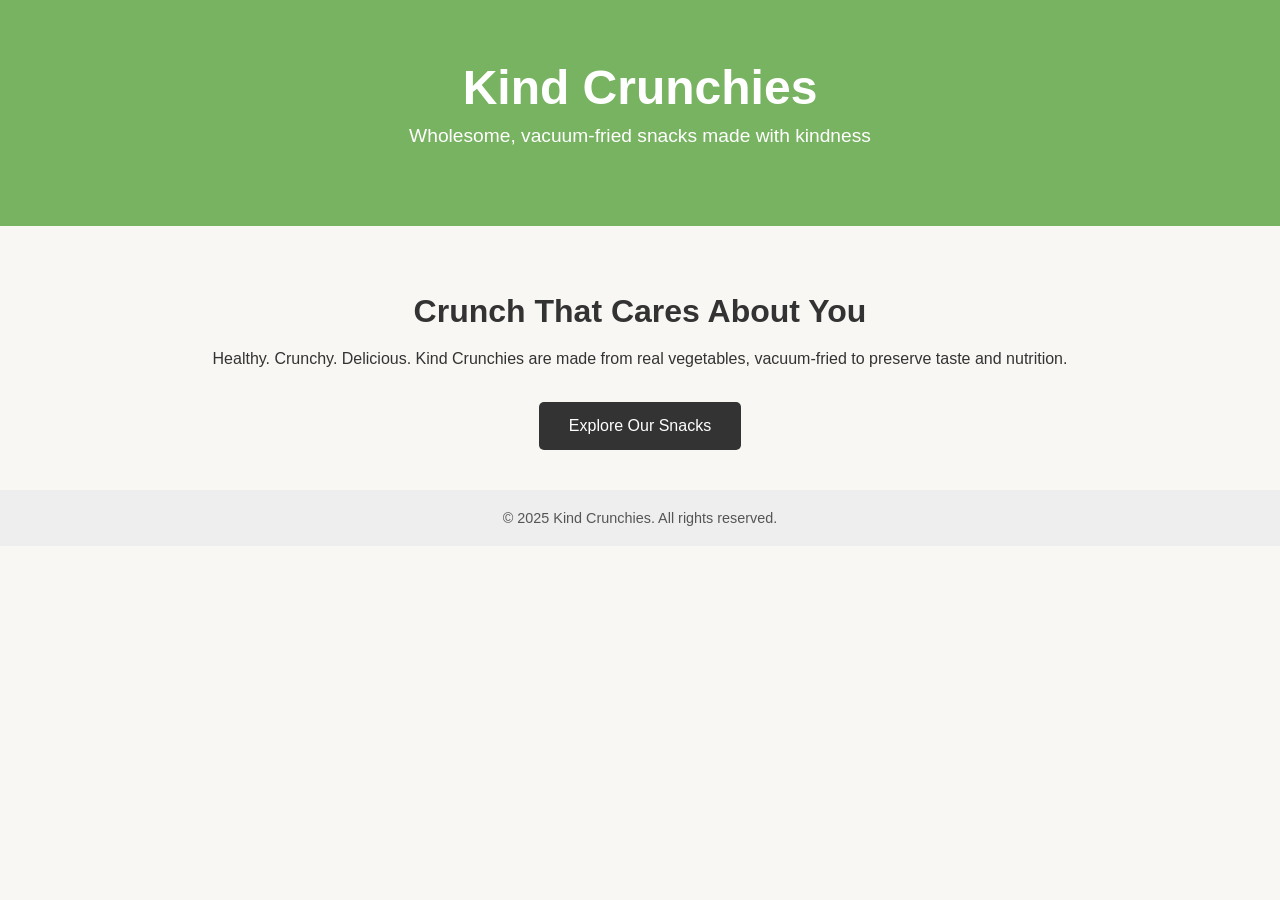
==== index.html @ 4fea8548 "Create index.html" ====
<!DOCTYPE html>
<html lang="en">
<head>
    <meta charset="UTF-8">
    <title>Kind Crunchies</title>
    <meta name="viewport" content="width=device-width, initial-scale=1.0">
    <style>
        body {
            margin: 0;
            font-family: 'Segoe UI', Tahoma, Geneva, Verdana, sans-serif;
            background-color: #f9f7f3;
            color: #333;
        }

        header {
            background-color: #78b361;
            color: white;
            padding: 60px 20px;
            text-align: center;
        }

        header h1 {
            margin: 0;
            font-size: 3em;
        }

        header p {
            font-size: 1.2em;
            margin-top: 10px;
        }

        section {
            padding: 40px 20px;
            text-align: center;
        }

        section h2 {
            font-size: 2em;
            margin-bottom: 20px;
        }

        .btn {
            padding: 15px 30px;
            background-color: #333;
            color: white;
            border: none;
            border-radius: 5px;
            font-size: 1em;
            cursor: pointer;
            transition: background-color 0.3s ease;
        }

        .btn:hover {
            background-color: #555;
        }

        footer {
            background-color: #eee;
            text-align: center;
            padding: 20px;
            font-size: 0.9em;
            color: #555;
        }
    </style>
</head>
<body>

<header>
    <h1>Kind Crunchies</h1>
    <p>Wholesome, vacuum-fried snacks made with kindness</p>
</header>

<section>
    <h2>Crunch That Cares About You</h2>
    <p>Healthy. Crunchy. Delicious. Kind Crunchies are made from real vegetables, vacuum-fried to preserve taste and nutrition.</p>
    <br>
    <button class="btn">Explore Our Snacks</button>
</section>

<footer>
    &copy; 2025 Kind Crunchies. All rights reserved.
</footer>

</body>
</html>
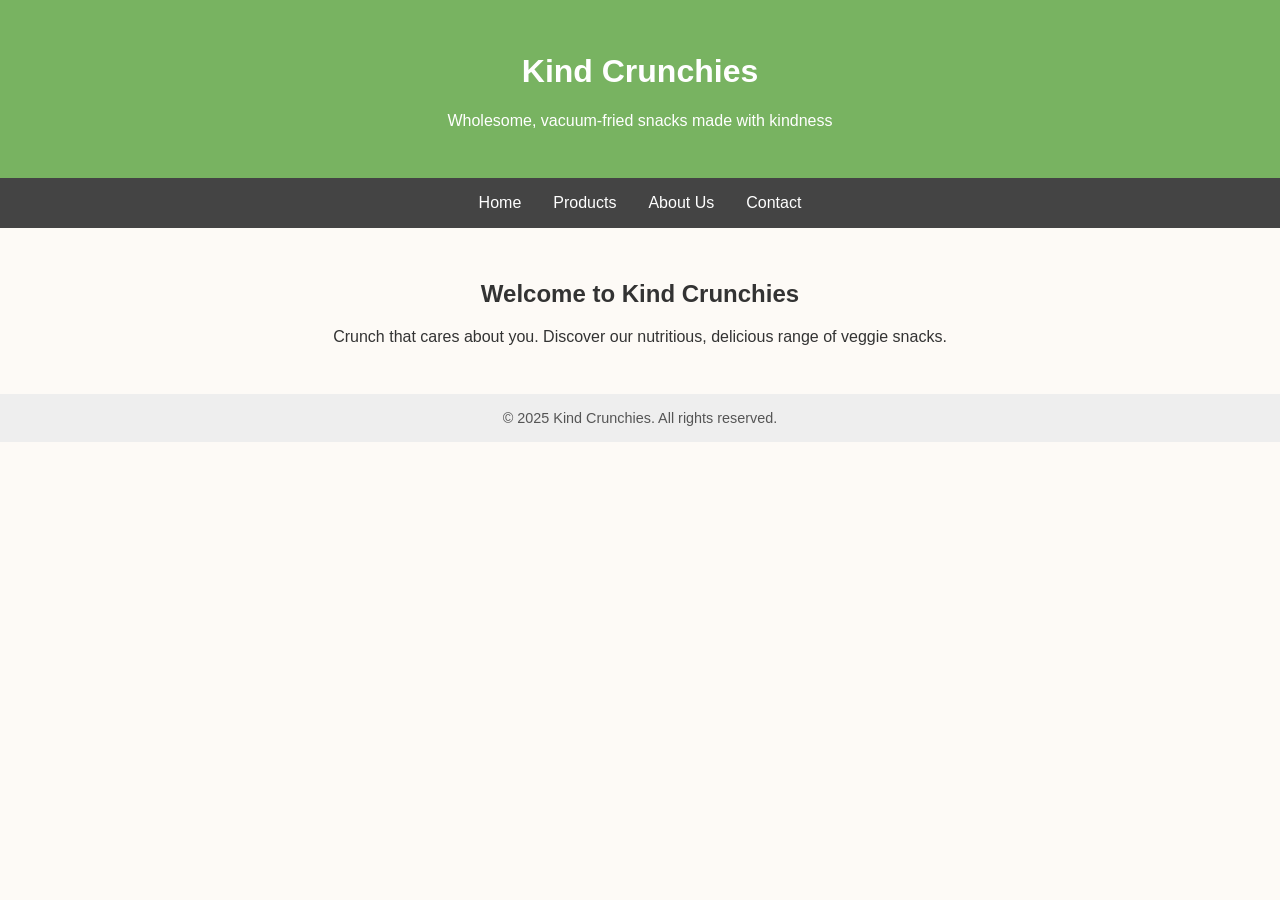
==== commit 57c8b16d: "Update index.html" ====
--- a/index.html
+++ b/index.html
@@ -2,84 +2,27 @@
 <html lang="en">
 <head>
     <meta charset="UTF-8">
-    <title>Kind Crunchies</title>
-    <meta name="viewport" content="width=device-width, initial-scale=1.0">
-    <style>
-        body {
-            margin: 0;
-            font-family: 'Segoe UI', Tahoma, Geneva, Verdana, sans-serif;
-            background-color: #f9f7f3;
-            color: #333;
-        }
-
-        header {
-            background-color: #78b361;
-            color: white;
-            padding: 60px 20px;
-            text-align: center;
-        }
-
-        header h1 {
-            margin: 0;
-            font-size: 3em;
-        }
-
-        header p {
-            font-size: 1.2em;
-            margin-top: 10px;
-        }
-
-        section {
-            padding: 40px 20px;
-            text-align: center;
-        }
-
-        section h2 {
-            font-size: 2em;
-            margin-bottom: 20px;
-        }
-
-        .btn {
-            padding: 15px 30px;
-            background-color: #333;
-            color: white;
-            border: none;
-            border-radius: 5px;
-            font-size: 1em;
-            cursor: pointer;
-            transition: background-color 0.3s ease;
-        }
-
-        .btn:hover {
-            background-color: #555;
-        }
-
-        footer {
-            background-color: #eee;
-            text-align: center;
-            padding: 20px;
-            font-size: 0.9em;
-            color: #555;
-        }
-    </style>
+    <title>Kind Crunchies - Home</title>
+    <link rel="stylesheet" href="style.css">
 </head>
 <body>
-
-<header>
-    <h1>Kind Crunchies</h1>
-    <p>Wholesome, vacuum-fried snacks made with kindness</p>
-</header>
-
-<section>
-    <h2>Crunch That Cares About You</h2>
-    <p>Healthy. Crunchy. Delicious. Kind Crunchies are made from real vegetables, vacuum-fried to preserve taste and nutrition.</p>
-    <br>
-    <button class="btn">Explore Our Snacks</button>
-</section>
-
-<footer>
-    &copy; 2025 Kind Crunchies. All rights reserved.
-</footer>
-
+    <header>
+        <h1>Kind Crunchies</h1>
+        <p>Wholesome, vacuum-fried snacks made with kindness</p>
+    </header>
+    <nav>
+        <a href="index.html">Home</a>
+        <a href="products.html">Products</a>
+        <a href="about.html">About Us</a>
+        <a href="contact.html">Contact</a>
+    </nav>
+    <section>
+        <h2>Welcome to Kind Crunchies</h2>
+        <p>Crunch that cares about you. Discover our nutritious, delicious range of veggie snacks.</p>
+    </section>
+    <footer>
+        &copy; 2025 Kind Crunchies. All rights reserved.
+    </footer>
 </body>
 </html>
+
--- a/style.css
+++ b/style.css
@@ -0,0 +1,43 @@
+body {
+    margin: 0;
+    font-family: 'Segoe UI', sans-serif;
+    background-color: #fdfaf6;
+    color: #333;
+}
+
+header {
+    background-color: #78b361;
+    color: white;
+    padding: 2rem;
+    text-align: center;
+}
+
+nav {
+    background-color: #444;
+    display: flex;
+    justify-content: center;
+}
+
+nav a {
+    color: white;
+    text-decoration: none;
+    padding: 1rem;
+    display: block;
+}
+
+nav a:hover {
+    background-color: #666;
+}
+
+section {
+    padding: 2rem;
+    text-align: center;
+}
+
+footer {
+    background-color: #eee;
+    text-align: center;
+    padding: 1rem;
+    font-size: 0.9em;
+    color: #555;
+}
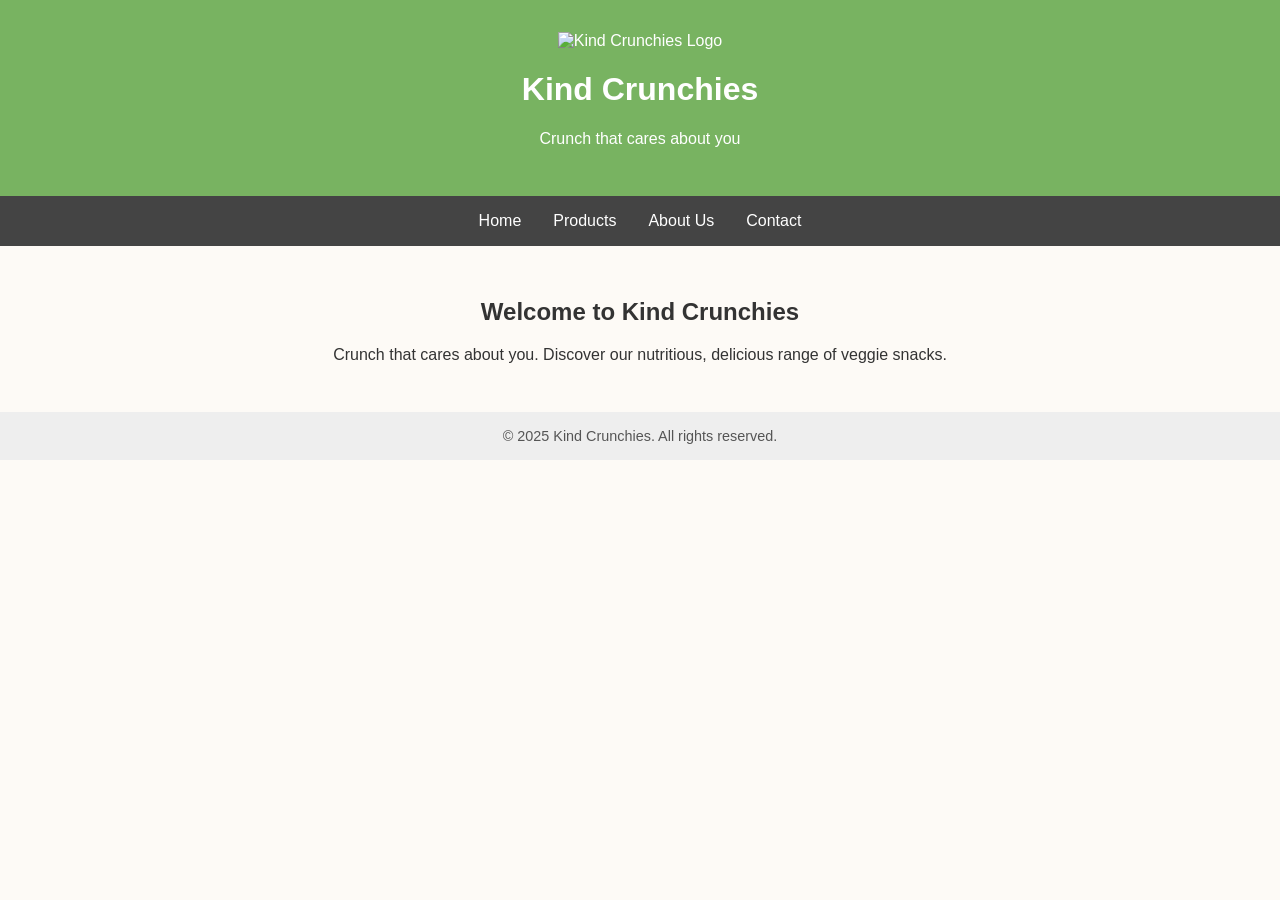
==== commit f12a4ef2: "Update index.html" ====
--- a/index.html
+++ b/index.html
@@ -7,8 +7,9 @@
 </head>
 <body>
     <header>
+        <img src="logo.jpeg" alt="Kind Crunchies Logo" class="logo">
         <h1>Kind Crunchies</h1>
-        <p>Wholesome, vacuum-fried snacks made with kindness</p>
+        <p>Crunch that cares about you</p>
     </header>
     <nav>
         <a href="index.html">Home</a>
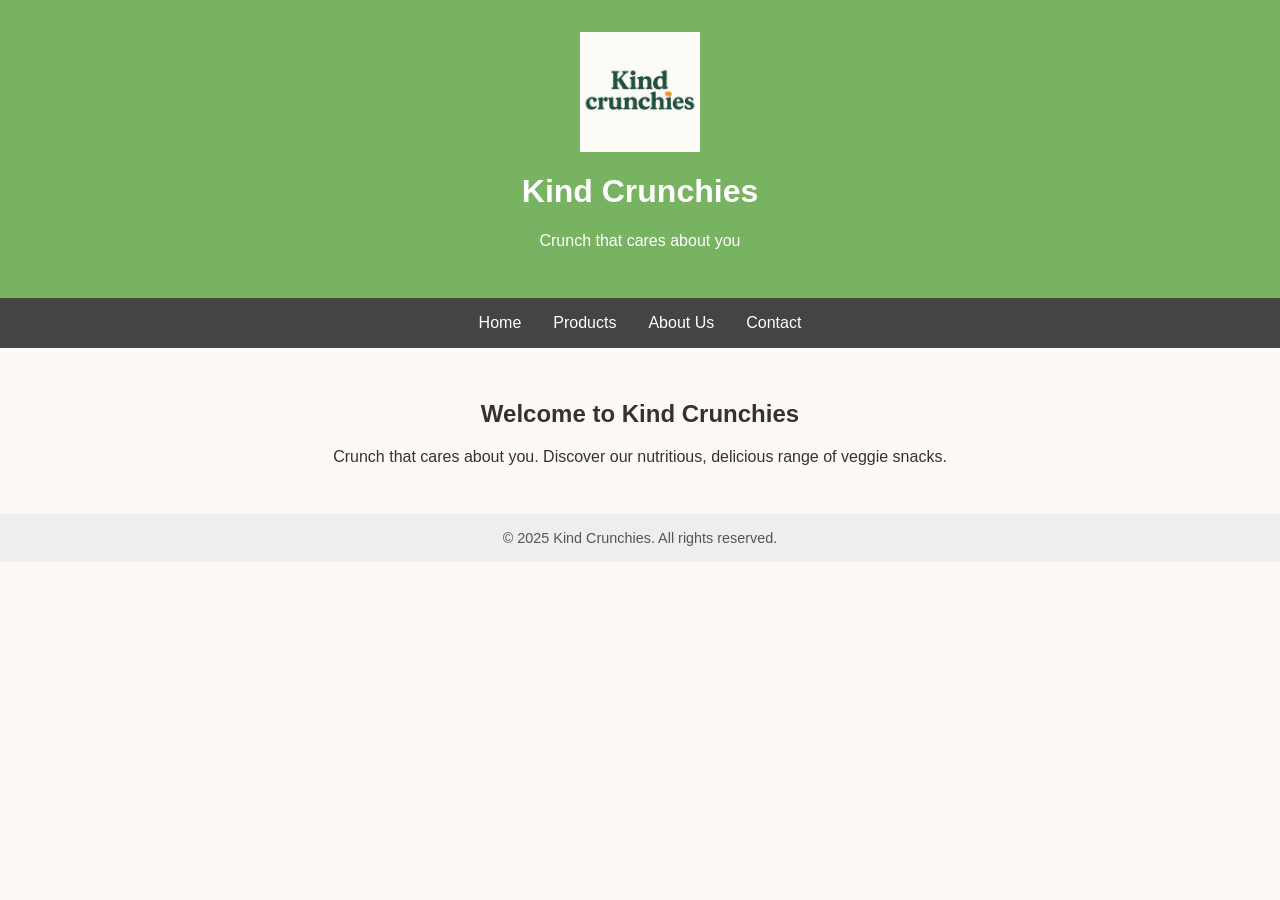
==== commit 26d406e0: "Update index.html" ====
--- a/index.html
+++ b/index.html
@@ -7,7 +7,7 @@
 </head>
 <body>
     <header>
-        <img src="logo.jpeg" alt="Kind Crunchies Logo" class="logo">
+        <img src="logo.jpg" alt="Kind Crunchies Logo" class="logo">
         <h1>Kind Crunchies</h1>
         <p>Crunch that cares about you</p>
     </header>
--- a/style.css
+++ b/style.css
@@ -10,6 +10,13 @@
     color: white;
     padding: 2rem;
     text-align: center;
+}
+
+.logo {
+    max-width: 120px;
+    height: auto;
+    display: block;
+    margin: 0 auto 10px;
 }
 
 nav {
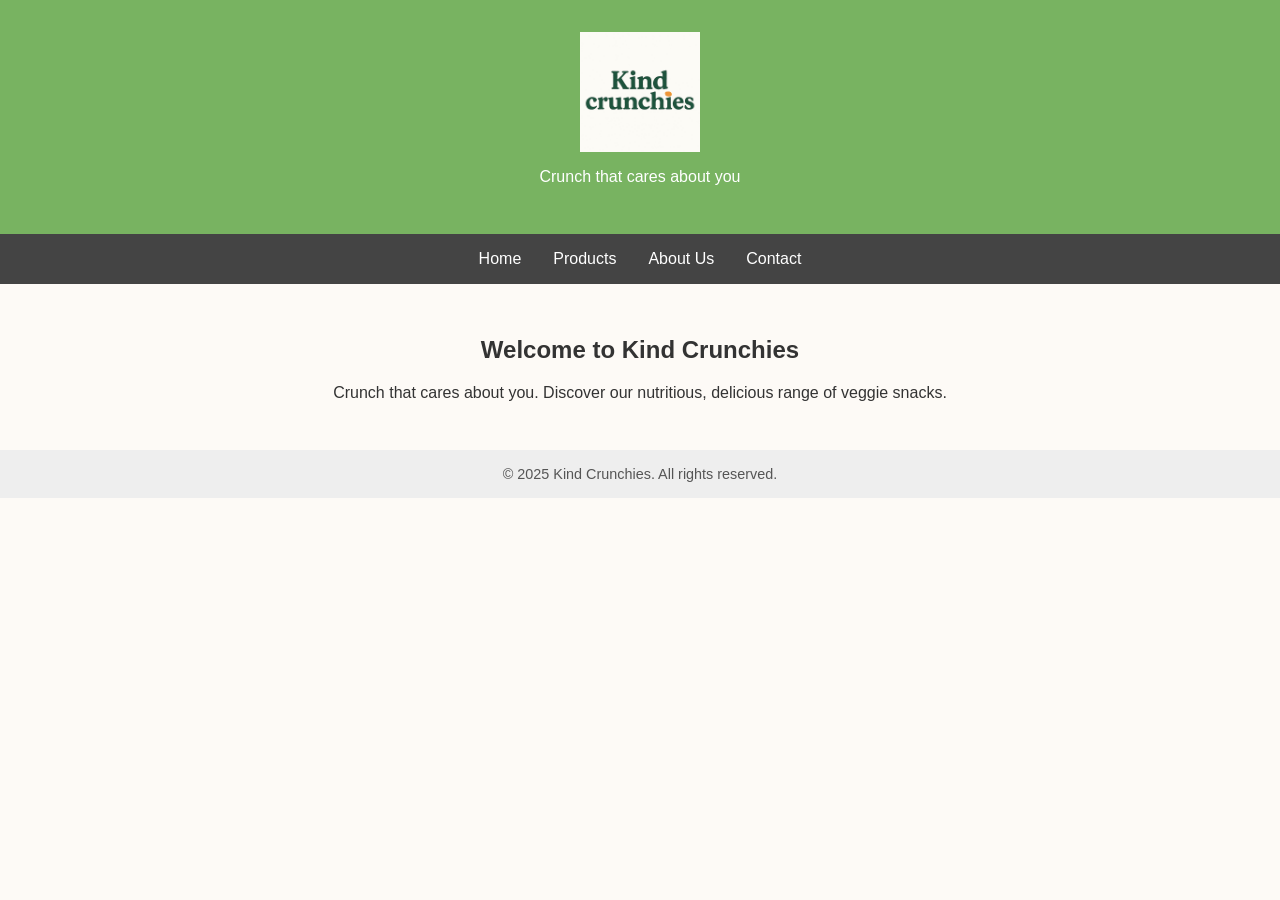
==== commit 4a42416b: "Update index.html" ====
--- a/index.html
+++ b/index.html
@@ -8,7 +8,6 @@
 <body>
     <header>
         <img src="logo.jpg" alt="Kind Crunchies Logo" class="logo">
-        <h1>Kind Crunchies</h1>
         <p>Crunch that cares about you</p>
     </header>
     <nav>
